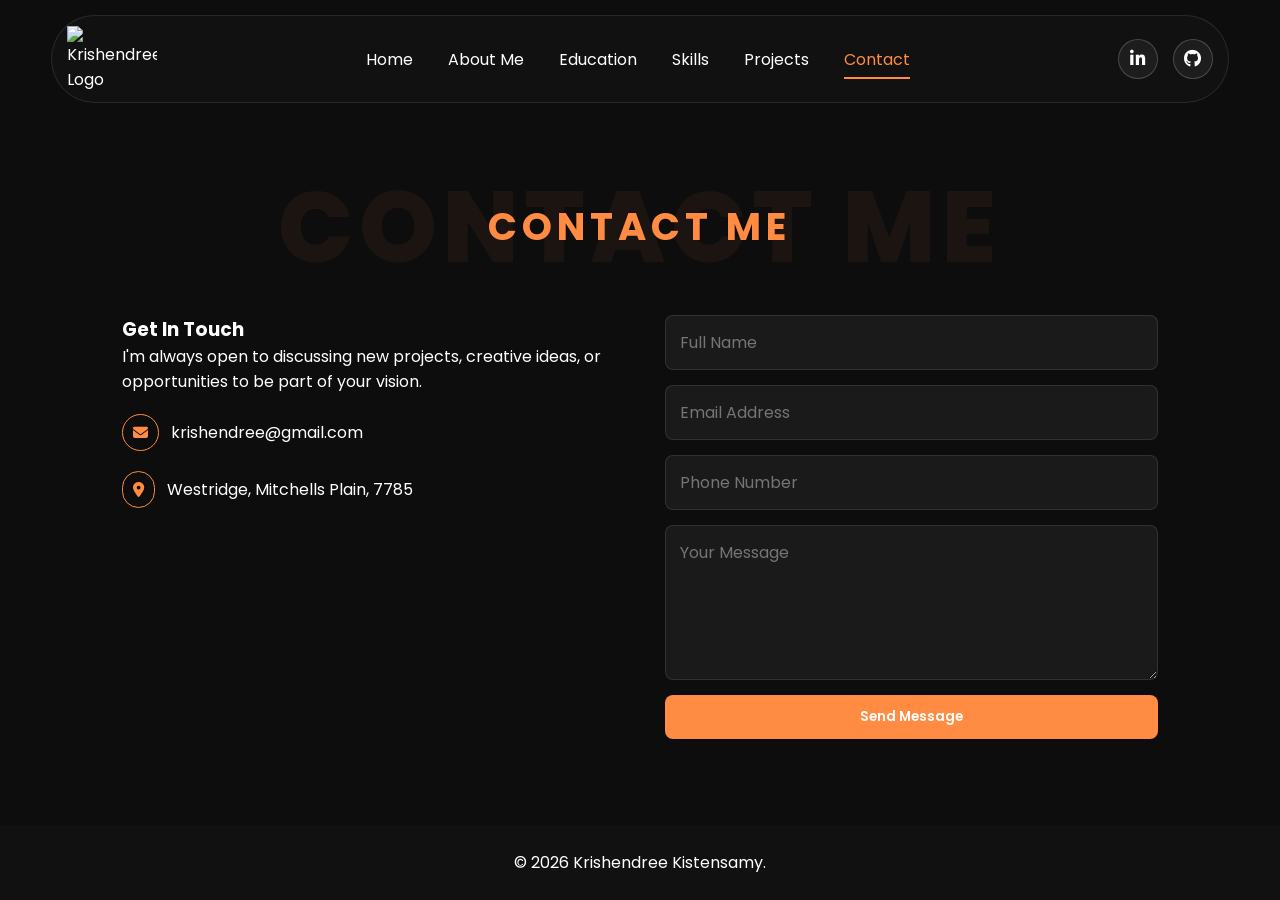
==== contact.html @ b4d453dd "initial commit" ====
<!DOCTYPE html>
<html lang="en">

<head>
    <meta charset="UTF-8">
    <meta name="viewport" content="width=device-width, initial-scale=1.0">
    <title>Contact Me | Krishendree Kistensamy</title>
    <!-- font awesome -->

    <link rel="stylesheet" href="https://cdnjs.cloudflare.com/ajax/libs/font-awesome/6.5.0/css/all.min.css">

    <link href="https://fonts.googleapis.com/css2?family=Poppins:wght@300;400;500;600;700&display=swap"
        rel="stylesheet">

    <link rel="stylesheet" href="style.css">
</head>

<body>

    <nav class="navbar">
        <div class="logo">
            <img src="https://i.ibb.co/0p23n73V/Krishendree-logo2.png" alt="Krishendree Logo">
        </div>
        <ul class="nav-links">
            <li><a href="index.html">Home</a></li>
            <li><a href="about.html">About Me</a></li>
            <li><a href="education.html">Education</a></li>
            <li><a href="skills.html">Skills</a></li>
            <li><a href="projects.html">Projects</a></li>
            <li><a class="active" href="contact.html" aria-current="page">Contact</a></li>
        </ul>

        <div class="socials">
            <a href="https://www.linkedin.com/in/krishendree-kistensamy-36a224370" target="_blank"
                rel="noopener noreferrer"><i class="fa-brands fa-linkedin-in"></i></a>

            <a href="https://github.com/KrishendreeX" target="_blank" rel="noopener noreferrer"><i
                    class="fa-brands fa-github"></i></a>
        </div>
    </nav>

    <main>
        <section id="contact" class="contact">
            <div class="container">

                <div class="section-title">
                    <h2>Contact Me</h2>
                    <span>Contact Me</span>
                </div>

                <div class="contact-content">

                    <div class="contact-info">
                        <h3>Get In Touch</h3>
                        <p>
                            I'm always open to discussing new projects,
                            creative ideas, or opportunities to be part of
                            your vision.
                        </p>

                        <div class="info-item">
                            <i class="fas fa-envelope"></i>
                            <span>krishendree@gmail.com</span>
                        </div>
                        
                        <div class="info-item">
                            <i class="fas fa-location-dot"></i>
                            <span>Westridge, Mitchells Plain, 7785</span>
                        </div>
                    </div>

                    <!-- Right Side -->
                    <div class="contact-form">
                        <form action="https://formspree.io/f/mwvzgkor" method="POST">
                            <input type="text" name="name" placeholder="Full Name" required>

                            <input type="email" name="email" placeholder="Email Address" required>

                            <input type="tel" name="phone" placeholder="Phone Number" required>

                            <textarea name="message" rows="5" placeholder="Your Message" required></textarea>

                            <button type="submit">Send Message</button>
                        </form>
                    </div>

                </div>

            </div>
        </section>
    </main>

    <footer class="footer">
        <div class="container">
            <p>&copy; 2026 Krishendree Kistensamy.</p>
        </div>
    </footer>

</body>

</html>
---- style.css ----
/* =========================
   GLOBAL FIX
========================= */

* {
    margin: 0;
    padding: 0;
    box-sizing: border-box;
}


html,
body {
    height: 100%;
    margin: 0;
    scroll-behavior: smooth;
}

body {
    font-family: 'Poppins', sans-serif;
    background: #0d0d0d;
    color: white;
    display: flex;
    flex-direction: column;
    /* min-height: 100vh; */
}

main {
    flex: 1;
}

/* =========================
   CONTAINER FIX
========================= */

.container {
    width: 90%;
    max-width: 1100px;
    margin: auto;
}

/* =========================
   NAVBAR
========================= */

.navbar {
    width: 92%;
    position: sticky;
    top: 5px;
    /* change from 5px to 0 for proper sticking */
    z-index: 1000;
    margin: 15px auto;
    padding: 10px 15px;
    display: flex;
    justify-content: space-between;
    align-items: center;
    border: 1px solid rgba(255, 255, 255, 0.1);
    border-radius: 50px;
    background: #111;
}

.logo img {
    width: 90px;
    display: block;
}

/* =========================
   ANIMATIONS
   ========================= */
@keyframes fadeIn {
    from {
        opacity: 0;
        transform: translateY(20px);
    }

    to {
        opacity: 1;
        transform: translateY(0);
    }
}

.fade-in {
    animation: fadeIn 1s ease-out forwards;
}

.nav-links {
    display: flex;
    list-style: none;
    gap: 35px;
}

.nav-links a {
    text-decoration: none;
    color: white;
    transition: 0.3s;
    position: relative;
}

.nav-links a:hover,
.nav-links .active {
    color: #ff8c42;
}

.nav-links .active::after {
    content: "";
    position: absolute;
    width: 100%;
    height: 2px;
    background: #ff8c42;
    left: 0;
    bottom: -8px;
}

.socials {
    display: flex;
    gap: 15px;
}

.socials a {
    color: white;
    text-decoration: none;
    font-size: 1.1rem;
    transition: 0.3s;
    background: rgba(255, 255, 255, 0.05);
    border: 1px solid rgba(255, 255, 255, 0.2);
    width: 40px;
    height: 40px;
    display: flex;
    justify-content: center;
    align-items: center;
    border-radius: 50%;
}

.socials a:hover {
    color: #ff8c42;
    border: 1px solid #ff8c42;
}

/* =========================
   HERO (FIXED RESPONSIVE)
========================= */

.hero {
    min-height: 100vh;
    display: flex;
    justify-content: center;
    align-items: center;
    padding: 50px 5%;
}

.hero-center {
    text-align: center;
    width: 100%;
    max-width: 800px;
}

.hello-btn {
    background: rgba(255, 140, 66, 0.1);
    border: 1px solid #ff8c42;
    color: #ff8c42;
    padding: 6px 16px;
    border-radius: 20px;
    font-weight: 600;
    margin-bottom: 15px;
    cursor: pointer;
}

.hero h1 {
    animation: fadeInUp 1s ease-out forwards;
}

.hero-center h1 {
    font-size: clamp(28px, 5vw, 64px);
    line-height: 1.2;
    margin-bottom: 35px;
}

.hello-btn {
    transition: transform 0.3s ease, box-shadow 0.3s ease;
}

.hello-btn:hover {
    transform: translateY(-3px);
    box-shadow: 0 5px 15px rgba(0, 0, 0, 0.1);
}


.hero-center span {
    color: #ff8c42;
}

/* HERO IMAGE FIX */
.image-wrapper {
    position: relative;
    width: clamp(220px, 40vw, 350px);
    height: clamp(220px, 40vw, 350px);
    margin: auto;
    display: flex;
    justify-content: center;
    align-items: center;
}

.circle-home {
    width: 100% !important;
    height: 100%;
    border: 14px solid #ff8c42;
    border-radius: 50%;
    position: absolute;
    top: 50%;
    left: 50%;
    transform: translate(-50%, -50%);
    box-shadow: 0 0 50px rgba(255, 140, 66, 0.4);
}

.image-wrapper img {
    width: 90%;
    height: 90%;
    object-fit: cover;
    border-radius: 50%;
    z-index: 2;
    position: relative;
    animation: float 4s ease-in-out infinite;
}

/* =========================
   SECTIONS
========================= */

section {
    padding: 80px 5% 60px 5%;
    scroll-margin-top: 100px;
}

section h2 {
    text-align: center;
    font-size: clamp(22px, 3vw, 40px);
    margin-bottom: 25px;
    color: #ff8c42;
}

/* =========================
   ABOUT
========================= */

.about p {
    max-width: 750px;
    margin: 0 auto 15px auto;
    text-align: center;
    font-size: 1rem;
    color: #ddd;
}

.section-title {
    position: relative;
    text-align: center;
    margin-bottom: 30px;
}

/* Main heading */
.section-title h2 {
    text-align: center;
    font-size: clamp(22px, 3vw, 40px);
    margin-bottom: 60px;
    color: #ff8c42;
    text-transform: uppercase;
    letter-spacing: 5px;
}


/* BIG faded background text */
.section-title span {
    width: 100%;
    position: absolute;
    top: 50%;
    left: 50%;
    transform: translate(-50%, -50%);
    font-size: 100px;
    font-weight: 800;
    letter-spacing: 5px;
    color: rgba(255, 140, 66, 0.06);
    /* faded orange */
    z-index: 1;
    user-select: none;
    text-transform: uppercase;
    pointer-events: none;
}

/* =========================
   EDUCATION
========================= */

.timeline-title {
    text-align: center;
    color: #ff8c42;
    font-size: 2rem;
    margin-bottom: 40px;
}

/* TIMELINE LINE */
#timeline {
    margin: 80px auto;
    padding: 0;
    list-style: none;
    display: flex;
    justify-content: space-between;
    position: relative;
    border-top: 3px solid rgba(255, 255, 255, 0.2);
    max-width: 1000px;
}

/* EACH ITEM */
.entry {
    position: relative;
    flex: 1;
    text-align: center;
    padding-top: 40px;
}

/* HIDE RADIO */
.entry input {
    display: none;
}

/* LABEL BOX */
.entry label {
    display: inline-block;
    padding: 10px 15px;
    border: 1px solid rgba(255, 255, 255, 0.2);
    border-radius: 10px;
    cursor: pointer;
    transition: 0.3s;
    color: white;
}

.entry label:hover {
    border-color: #ff8c42;
    color: #ff8c42;
}

/* DATE */
.date {
    display: block;
    margin-top: 10px;
    font-size: 0.8rem;
    color: #aaa;
}

/* DOT */
.circle {
    width: 12px;
    height: 12px;
    background: #111;
    border: 3px solid #fff;
    border-radius: 50%;
    position: absolute;
    top: -7px;
    left: 50%;
    transform: translateX(-50%);
}

/* CONTENT BOX */
.content {
    position: absolute;
    left: 50%;
    transform: translateX(-50%);
    width: 400px;
    background: #161616;
    padding: 15px;
    border-radius: 10px;
    border: 1px solid rgba(255, 255, 255, 0.1);
    opacity: 0;
    transition: 0.4s ease;
    pointer-events: none;
}

/* ACTIVE STATE */
.entry input:checked~.content {
    opacity: 1;
    pointer-events: auto;
    transform: translateX(-50%) translateY(10px);
}

.entry input:checked+label {
    color: #ff8c42;
    border-color: #ff8c42;
}

/* =========================
   SKILLS
========================= */

.skills .container {
    text-align: center;
}

.skills h3 {
    color: #ff8c42;
    margin-top: 25px;
    margin-bottom: 15px;
}

.skills-list {
    display: flex;
    flex-wrap: wrap;
    gap: 12px;
    list-style: none;
    justify-content: center;
    max-width: 800px;
    margin: 0 auto;
}

.skills-list li {
    background: #1a1a1a;
    padding: 10px 16px;
    border-radius: 25px;
    font-size: 14px;
    border: 1px solid rgba(255, 255, 255, 0.1);
}

.skills-list li:hover {
    background: rgba(255, 255, 255, 0.2);
    color: #ff8c42;
}

/* =========================
   PROJECTS (FIXED GRID)
========================= */

.projects-grid {
    display: grid;
    /* Changed minmax threshold to handle standard smartphone/tablet breakpoints */
    grid-template-columns: repeat(auto-fit, minmax(280px, 1fr));
    gap: 25px;
}

.project-card {
    background: #161616;
    border-radius: 18px;
    padding: 20px;
    border: 1px solid rgba(255, 255, 255, 0.1);

    display: flex;
    flex-direction: column;
    justify-content: space-between;

    min-height: 400px;
    width: 100%;
    /* FIXED: Allows cards to expand into available grid fraction space */
    text-align: center;
    transition: transform 0.3s ease;
}

.project-card:hover {
    transform: translateY(-5px);
}

.project-card img {
    width: 100%;
    height: 160px;
    object-fit: cover;
    border-radius: 10px;
    margin-bottom: 10px;
}

.project-card h3 {
    color: #ff8c42;
    margin: 10px 0;
    font-size: 1.25rem;
}

.project-card p {
    font-size: 0.9rem;
    color: #ccc;
    margin-bottom: 20px;
}

.project-btn {
    display: block;
    background: #ff8c42;
    color: #000;
    padding: 10px 14px;
    border-radius: 8px;
    font-weight: 600;
    text-decoration: none;
    margin-top: auto;
    transition: opacity 0.2s ease;
}

.project-btn:hover {
    opacity: 0.9;
}

/* =========================
   CONTACT
========================= */

.contact-content {
    display: flex;
    justify-content: space-between;
    align-items: flex-start;
    gap: 50px;
    margin-top: 50px;
}

.contact-info {
    flex: 1;
}

.contact-form {
    flex: 1;
}

.contact-form form {
    display: flex;
    flex-direction: column;
    gap: 15px;
}

.contact-form input,
.contact-form textarea {
    width: 100%;
    padding: 15px;
    border: none;
    border-radius: 10px;
    background: #1a1a1a;
    color: #fff;
    font-size: 1rem;
}

.contact-form textarea {
    resize: vertical;
}

.contact-form button {
    padding: 15px;
    border: none;
    border-radius: 10px;
    cursor: pointer;
    font-weight: 600;
}

.info-item {
    display: flex;
    align-items: center;
    gap: 12px;
    margin: 20px 0;
}

.info-item i {
    font-size: 15px;
    color: #ff8c42;
    border: 1px solid #ff8c42;
    padding: 10px;
    border-radius: 30px;
}


.contact form {
    max-width: 600px;
    margin: auto;
    display: flex;
    flex-direction: column;
    gap: 15px;
}

.contact input,
.contact textarea {
    padding: 14px;
    border-radius: 8px;
    border: 1px solid rgba(255, 255, 255, 0.1);
    background: #1a1a1a;
    color: white;
    font-family: inherit;
}

.contact input:focus,
.contact textarea:focus {
    outline: 1px solid #ff8c42;
}

.contact button {
    padding: 14px;
    background: #ff8c42;
    border: none;
    border-radius: 8px;
    font-weight: 600;
    cursor: pointer;
    transition: opacity 0.2s ease;
    font-family: 'Poppins';
}

.contact button:hover {
    opacity: 0.9;
    background-color: #ff8c42;
    /* Slightly darker */
    box-shadow: 0 5px 10px rgba(255, 255, 255, 0.4);
    transform: scale(1.03);
    /* Tiny pop out */
}

.contact-form button {
    padding: 12px 25px;
    background-color: #ff8c42;
    color: white;
    border: none;
    cursor: pointer;
    transition: transform 0.2s ease, background-color 0.2s ease, box-shadow 0.2s ease;
}

.contact button:active {
    transform: scale(0.98);
    /* Depresses slightly like a real button */
}



/* =========================
   FOOTER
========================= */

footer {
    text-align: center;
    padding: 25px;
    background: #111;
}

/* =========================
   MOBILE RESPONSIVENESS UPDATES
========================= */

@media(max-width:768px) {
    .navbar {
        flex-direction: column;
        gap: 15px;
        border-radius: 20px;
        padding: 15px;
    }

    .nav-links {
        gap: 20px;
        /* FIXED: Compressed tight wrapping links for phone displays */
        padding: 0;
    }

    .nav-links .active::after {
        bottom: -4px;
    }

    .hero-center h1 {
        font-size: 32px;
    }

    .projects-grid {
        grid-template-columns: 1fr;
        /* Stack items vertically cleanly */
    }
}

@keyframes formFadeIn {
    from {
        opacity: 0;
        transform: translateY(30px);
    }

    to {
        opacity: 1;
        transform: translateY(0);
    }
}

@keyframes float {
    0% {
        transform: translateY(0px);
    }

    50% {
        transform: translateY(-10px);
    }

    100% {
        transform: translateY(0px);
    }
}

@keyframes fadeInUp {
    from {
        opacity: 0;
        transform: translateY(20px);
    }

    to {
        opacity: 1;
        transform: translateY(0);
    }
}
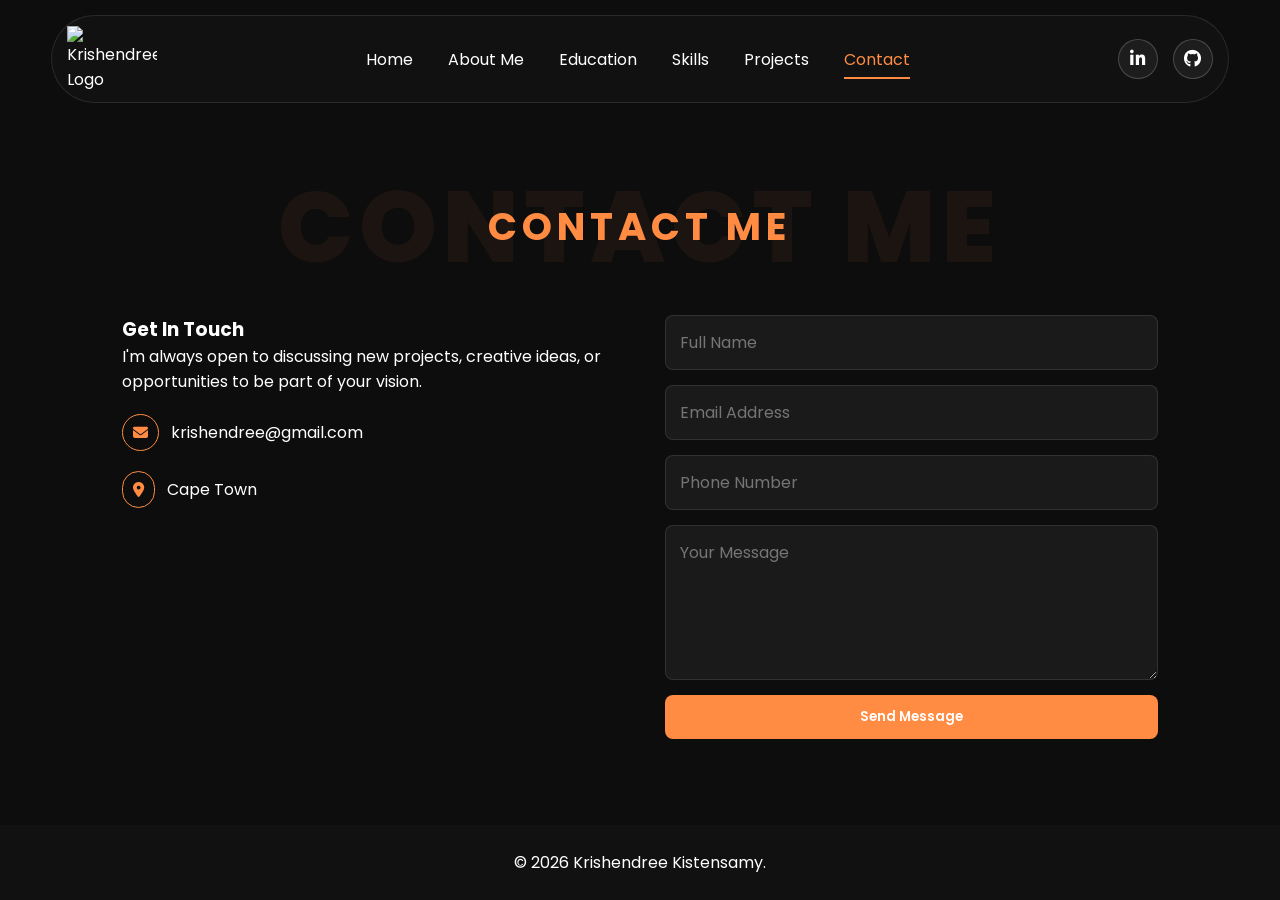
==== commit e68dd79b: "Update contact.html" ====
--- a/contact.html
+++ b/contact.html
@@ -65,7 +65,7 @@
                         
                         <div class="info-item">
                             <i class="fas fa-location-dot"></i>
-                            <span>Westridge, Mitchells Plain, 7785</span>
+                            <span>Cape Town</span>
                         </div>
                     </div>
 
@@ -98,4 +98,4 @@
 
 </body>
 
-</html>+</html>
